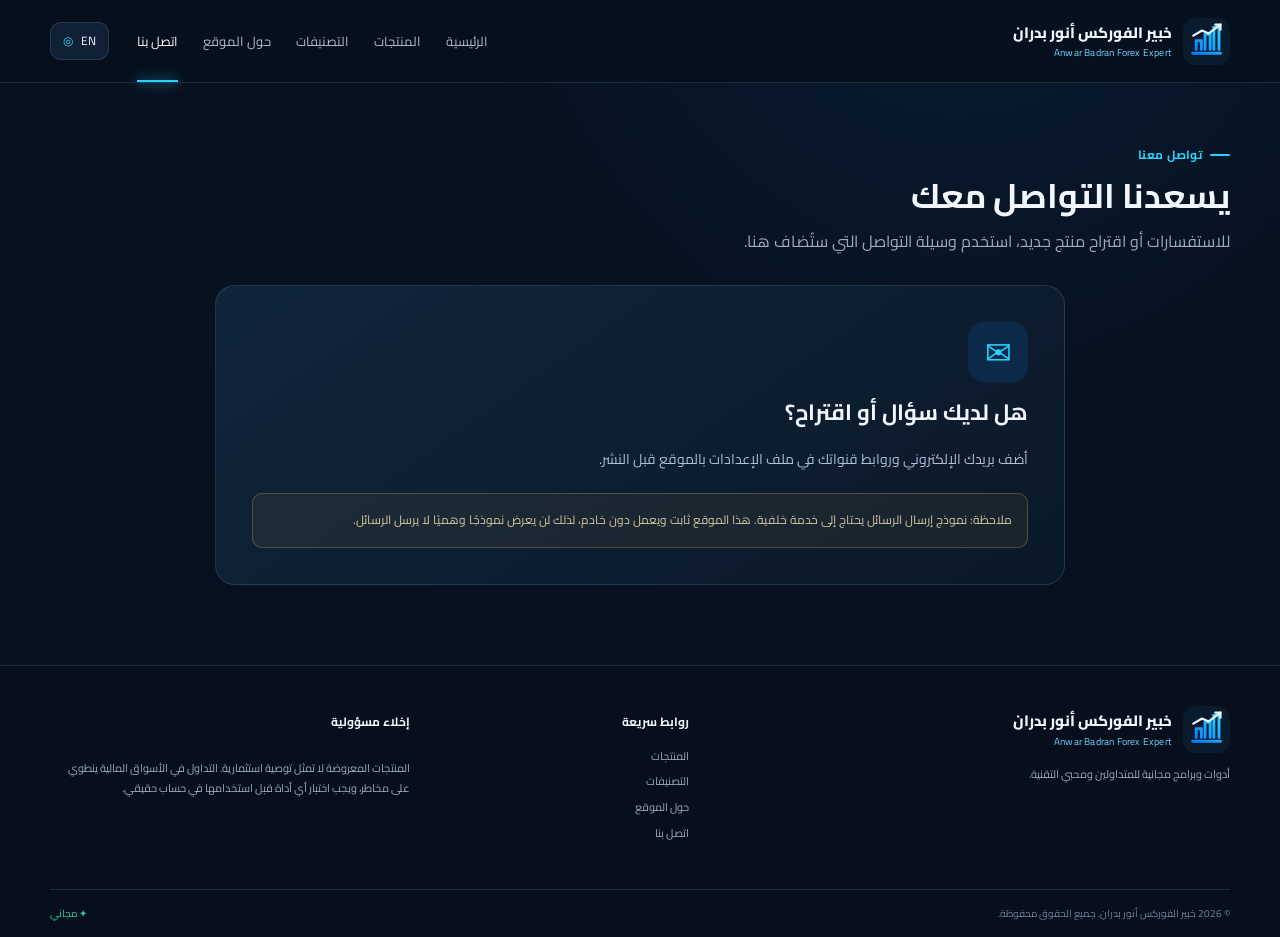
==== contact.html @ 6e9fde7c "Add files via upload" ====
<!doctype html>
<html lang="ar" dir="rtl"><head><meta charset="utf-8"><meta name="viewport" content="width=device-width,initial-scale=1"><title>اتصل بنا | خبير الفوركس أنور بدران</title><link rel="icon" href="assets/images/logo.svg" type="image/svg+xml"><link rel="stylesheet" href="assets/css/style.css"><script defer src="assets/js/app.js"></script></head><body><div id="site-header"></div><main class="container page-main"><div class="page-heading"><span class="eyebrow" data-i18n="contactLabel">تواصل معنا</span><h1 data-i18n="contactTitle">يسعدنا التواصل معك</h1><p data-i18n="contactIntro">للاستفسارات أو اقتراح منتج جديد، استخدم وسيلة التواصل التي ستُضاف هنا.</p></div><section class="content-panel contact-panel"><div class="contact-icon">✉</div><h2 data-i18n="contactHeading">هل لديك سؤال أو اقتراح؟</h2><p data-i18n="contactBody">أضف بريدك الإلكتروني وروابط قنواتك في ملف الإعدادات بالموقع قبل النشر.</p><div class="notice" data-i18n="contactSetup">ملاحظة: نموذج إرسال الرسائل يحتاج إلى خدمة خلفية. هذا الموقع ثابت ويعمل دون خادم، لذلك لن يعرض نموذجًا وهميًا لا يرسل الرسائل.</div></section></main><div id="site-footer"></div></body></html>
---- assets/css/style.css ----
@import url('https://fonts.googleapis.com/css2?family=Cairo:wght@400;500;600;700;800&family=Inter:wght@400;500;600;700;800&display=swap');
:root{--bg:#07111f;--bg-soft:#0a1727;--panel:#0e1e30;--panel2:#12263a;--border:rgba(145,184,220,.16);--text:#f2f7ff;--muted:#9aacc0;--blue:#1686ff;--cyan:#25d5ff;--green:#26d6a0;--radius:18px;--shadow:0 18px 50px rgba(0,0,0,.2)}
*{box-sizing:border-box}html{scroll-behavior:smooth}body{margin:0;background:radial-gradient(ellipse at 75% -15%,rgba(13,95,167,.16),transparent 38%),var(--bg);color:var(--text);font-family:"Cairo",sans-serif;line-height:1.7;min-height:100vh}body.is-english{font-family:"Inter","Cairo",sans-serif}a{color:inherit;text-decoration:none}button,input,select{font:inherit}.container{width:min(1180px,calc(100% - 40px));margin-inline:auto}.site-header{position:sticky;top:0;z-index:30;background:rgba(6,16,29,.88);backdrop-filter:blur(18px);border-bottom:1px solid var(--border)}.nav-wrap{min-height:82px;display:flex;align-items:center;gap:28px}.brand{display:flex;align-items:center;gap:11px;min-width:max-content}.brand img{width:47px;height:47px}.brand span{display:flex;flex-direction:column;line-height:1.35}.brand strong{font-size:15px;font-weight:800}.brand small{color:#6dcfff;font-size:10px;letter-spacing:.2px;margin-top:3px}.main-nav{display:flex;align-items:center;gap:25px;margin-inline-start:auto}.main-nav a{color:#aebdd0;font-size:13px;position:relative;transition:.2s}.main-nav a:hover,.main-nav a.active{color:#fff}.main-nav a.active:after{content:"";position:absolute;bottom:-30px;inset-inline:0;height:2px;background:var(--cyan);box-shadow:0 0 12px var(--cyan)}.nav-tools{display:flex;gap:9px}.language-toggle,.mobile-menu{border:1px solid var(--border);background:#102136;color:var(--text);border-radius:11px;padding:8px 12px;cursor:pointer;font-size:12px}.language-toggle span{color:var(--cyan);margin-inline-start:5px}.mobile-menu{display:none}.hero{display:grid;grid-template-columns:1fr .95fr;gap:48px;align-items:center;padding-block:65px 50px;min-height:500px}.hero-copy{padding-block:18px}.eyebrow{display:inline-flex;align-items:center;gap:8px;color:var(--cyan);font-size:12px;font-weight:700;letter-spacing:.3px}.eyebrow:before{content:"";width:20px;height:2px;background:var(--cyan);border-radius:5px}.hero h1{font-size:clamp(34px,4.2vw,54px);line-height:1.32;letter-spacing:-1.2px;margin:18px 0 17px;font-weight:800}.hero-copy>p{color:#a6b7ca;font-size:16px;max-width:540px;line-height:2}.hero-actions{display:flex;gap:12px;flex-wrap:wrap;margin-top:28px}.button{display:inline-flex;align-items:center;justify-content:center;gap:10px;border:1px solid transparent;border-radius:10px;padding:12px 19px;font-weight:700;font-size:13px;cursor:pointer;transition:transform .2s,box-shadow .2s,background .2s;white-space:nowrap}.button:hover{transform:translateY(-2px)}.button.primary{color:white;background:linear-gradient(135deg,#1686ff,#0868df);box-shadow:0 8px 24px rgba(22,134,255,.18)}.button.primary:hover{box-shadow:0 10px 30px rgba(22,134,255,.35)}.button.secondary{background:rgba(15,34,54,.8);border-color:var(--border);color:#d9e9fa}.button.small{padding:8px 12px;font-size:11px;border-radius:8px}.button:disabled{opacity:.6;cursor:not-allowed;transform:none}.hero-stats{display:flex;gap:35px;margin-top:37px;flex-wrap:wrap}.hero-stats div{display:flex;flex-direction:column}.hero-stats strong{font-size:17px;color:#f2f8ff}.hero-stats span{font-size:11px;color:var(--muted)}.hero-visual{position:relative;min-height:355px;border:1px solid rgba(62,161,238,.26);border-radius:24px;overflow:visible;background:linear-gradient(145deg,#0b1b2c,#0c2035 60%,#071421);box-shadow:0 25px 70px rgba(0,0,0,.3)}.hero-visual:before{content:"";position:absolute;inset:0;border-radius:24px;background:radial-gradient(ellipse at 60% 45%,rgba(13,123,218,.14),transparent 60%);pointer-events:none}.visual-top,.visual-footer{display:flex;align-items:center;gap:13px;padding:18px 20px;color:#9cb1c7;font-size:11px}.visual-top{border-bottom:1px solid var(--border)}.live-dot{width:7px;height:7px;background:var(--green);border-radius:50%;box-shadow:0 0 12px var(--green)}.visual-pill{padding:3px 8px;border-radius:6px;background:#18334c;color:#c9e2fa}.chart-grid{height:235px;position:relative;margin:0 20px;background-image:linear-gradient(rgba(127,172,209,.08) 1px,transparent 1px),linear-gradient(90deg,rgba(127,172,209,.08) 1px,transparent 1px);background-size:42px 42px;overflow:hidden}.chart-line{position:absolute;height:1px;width:115%;left:-4%;transform:rotate(-14deg);opacity:.65}.line-one{top:57%;background:var(--blue)}.line-two{top:36%;background:var(--green);transform:rotate(-25deg)}.candles{position:absolute;inset:12px 8px}.candles i{position:absolute;bottom:var(--b);height:var(--h);width:9px;border-radius:2px;background:var(--green);box-shadow:0 0 8px rgba(38,214,160,.12)}.candles i:before{content:"";position:absolute;left:4px;top:-9px;bottom:-9px;width:1px;background:inherit}.candles i:nth-child(1){left:7%}.candles i:nth-child(2){left:15%}.candles i:nth-child(3){left:23%}.candles i:nth-child(4){left:31%}.candles i:nth-child(5){left:39%}.candles i:nth-child(6){left:47%}.candles i:nth-child(7){left:55%}.candles i:nth-child(8){left:63%}.candles i:nth-child(9){left:71%}.candles i:nth-child(10){left:79%}.candles i:nth-child(11){left:87%}.candles i:nth-child(12){left:95%}.candles .down{background:#ff647c}.chart-label{position:absolute;font-size:10px;font-weight:800;padding:4px 7px;border-radius:5px}.label-buy{top:25%;left:36%;background:var(--green);color:#052318}.label-price{top:46%;right:4%;color:#eaf7ff;background:#123d5d}.visual-footer{justify-content:space-around;border-top:1px solid var(--border);padding:13px}.blue{color:var(--blue)}.green{color:var(--green)}.purple{color:#a58bff}.floating-card{position:absolute;bottom:-24px;inset-inline-start:-18px;display:flex;align-items:center;gap:12px;padding:13px 17px;background:#10253a;border:1px solid rgba(71,163,230,.28);border-radius:13px;box-shadow:var(--shadow)}.float-icon{display:grid;place-items:center;width:38px;height:38px;background:rgba(22,134,255,.16);color:var(--cyan);border-radius:10px;font-size:22px}.floating-card div{display:flex;flex-direction:column}.floating-card strong{font-size:12px}.floating-card small{font-size:10px;color:var(--muted)}.benefits{display:grid;grid-template-columns:repeat(4,1fr);gap:14px;padding-block:22px;border-block:1px solid var(--border)}.benefit{display:flex;align-items:center;gap:13px;padding:7px 10px}.benefit-icon{width:42px;height:42px;display:grid;place-items:center;flex-shrink:0;border-radius:12px;background:rgba(22,134,255,.1);border:1px solid rgba(22,134,255,.15);color:var(--cyan);font-size:23px}.benefit strong{font-size:12px}.benefit p{margin:2px 0 0;font-size:10px;color:var(--muted)}.section{padding-block:58px 8px}.section-heading{display:flex;align-items:end;justify-content:space-between;gap:20px;margin-bottom:23px}.section-heading h2,.page-heading h1{margin:7px 0 0;font-size:29px;line-height:1.4}.text-link{color:var(--cyan);font-size:12px;font-weight:700}.product-grid{display:grid;grid-template-columns:repeat(4,minmax(0,1fr));gap:17px}.product-card{background:linear-gradient(145deg,rgba(17,37,58,.96),rgba(11,26,42,.96));border:1px solid var(--border);border-radius:15px;overflow:hidden;transition:transform .2s,border-color .2s,box-shadow .2s;min-width:0}.product-card:hover{transform:translateY(-4px);border-color:rgba(37,213,255,.35);box-shadow:0 16px 35px rgba(0,0,0,.2)}.product-art{display:block;position:relative;overflow:hidden;background:#0b1929;aspect-ratio:1.72}.product-art img{width:100%;height:100%;object-fit:cover;display:block;transition:transform .4s}.product-card:hover .product-art img{transform:scale(1.04)}.product-badge{position:absolute;top:10px;inset-inline-start:10px;background:#087df2;color:#fff;padding:3px 8px;border-radius:6px;font-size:10px;font-weight:700}.badge-new{background:#0c9d79}.product-card-body{padding:13px}.product-meta{display:flex;align-items:center;justify-content:space-between;gap:8px;font-size:10px;color:var(--muted)}.free-tag{font-size:10px;color:#53e2b1;background:rgba(38,214,160,.1);border:1px solid rgba(38,214,160,.16);border-radius:6px;padding:3px 7px;white-space:nowrap}.product-card h3{font-size:15px;margin:9px 0 4px;line-height:1.4}.product-card h3 a:hover{color:var(--cyan)}.product-card-body>p{color:var(--muted);font-size:11px;line-height:1.8;margin:0;min-height:40px;display:-webkit-box;-webkit-line-clamp:2;-webkit-box-orient:vertical;overflow:hidden}.product-card-bottom{display:flex;align-items:center;justify-content:space-between;margin-top:13px;padding-top:10px;border-top:1px solid var(--border)}.platform-tag,.version-tag{font-size:10px;color:#c0d1e4;background:rgba(126,161,193,.1);border-radius:6px;padding:4px 7px}.card-actions{display:flex;gap:7px;margin-top:11px}.card-actions .button{flex:1}.category-grid{display:grid;grid-template-columns:repeat(4,minmax(0,1fr));gap:14px}.category-card{display:flex;align-items:center;gap:13px;padding:17px;background:linear-gradient(145deg,#11263a,#0c1b2c);border:1px solid var(--border);border-radius:14px;transition:.2s}.category-card:hover{border-color:rgba(37,213,255,.4);transform:translateY(-3px)}.category-icon{display:grid;place-items:center;flex-shrink:0;width:46px;height:46px;border-radius:12px;background:rgba(22,134,255,.12);color:var(--cyan);font-size:24px}.category-card-text{display:flex;flex-direction:column;min-width:0}.category-card-text strong{font-size:12px}.category-card-text small{font-size:10px;color:var(--muted);margin-top:3px}.category-arrow{margin-inline-start:auto;color:var(--cyan);font-size:17px}.cta{display:flex;align-items:center;gap:20px;margin-top:64px;margin-bottom:64px;padding:27px 30px;background:linear-gradient(100deg,rgba(10,74,126,.45),rgba(15,33,52,.9));border:1px solid rgba(37,213,255,.2);border-radius:19px}.cta-mark{display:grid;place-items:center;flex-shrink:0;width:54px;height:54px;background:rgba(22,134,255,.15);border-radius:15px;color:var(--cyan);font-size:30px}.cta div:nth-child(2){flex:1}.cta h2{margin:0;font-size:19px}.cta p{margin:5px 0 0;color:var(--muted);font-size:12px}.page-main{min-height:60vh;padding-block:54px 80px}.page-heading{margin-bottom:30px}.page-heading h1{font-size:34px}.page-heading p{color:var(--muted);margin:8px 0 0}.filters{display:flex;gap:12px;margin-bottom:15px}.search-box{display:flex;align-items:center;gap:10px;flex:1;background:#0d1d2f;border:1px solid var(--border);border-radius:11px;padding:0 14px;color:var(--cyan)}.search-box input{width:100%;border:0;outline:0;background:transparent;color:var(--text);padding:12px 0;font-size:13px}.filters select{min-width:150px;background:#0d1d2f;border:1px solid var(--border);border-radius:11px;color:var(--text);padding:10px 12px;outline:0;font-size:12px}.filters option{background:#0d1d2f}.result-count{color:var(--muted);font-size:11px;margin-bottom:15px}.empty-state{text-align:center;padding:60px 20px;color:var(--muted)}.empty-state>span{font-size:44px;color:var(--cyan)}.empty-state h3{color:var(--text)}.hidden{display:none!important}.breadcrumbs{display:flex;align-items:center;gap:10px;color:var(--muted);font-size:11px;margin-bottom:25px}.breadcrumbs a:hover{color:var(--cyan)}.product-detail{display:grid;grid-template-columns:.92fr 1.08fr;gap:40px;align-items:start}.detail-art{position:sticky;top:110px;background:#0d1d2f;border:1px solid var(--border);border-radius:18px;padding:12px}.detail-art img{display:block;width:100%;border-radius:12px}.detail-art-caption{display:flex;align-items:center;justify-content:space-between;padding:12px 4px 2px}.detail-copy h1{font-size:37px;line-height:1.3;margin:12px 0}.detail-tags{display:flex;align-items:center;gap:10px}.detail-description{color:#b2c2d4;line-height:2;font-size:14px}.spec-grid{display:grid;grid-template-columns:repeat(3,1fr);gap:10px;margin:23px 0 27px}.spec-grid div{display:flex;flex-direction:column;gap:5px;background:#0d1e30;border:1px solid var(--border);padding:12px;border-radius:10px;min-width:0}.spec-grid small{color:var(--muted);font-size:10px}.spec-grid strong{font-size:12px;overflow-wrap:anywhere}.detail-copy h2{font-size:16px;margin:24px 0 10px}.feature-list{list-style:none;padding:0;margin:0;display:grid;gap:9px}.feature-list li{display:flex;gap:9px;align-items:start;color:#c3d2e1;font-size:12px}.feature-list li span{color:var(--green);font-weight:800}.requirements-text{color:var(--muted);font-size:12px}.download-panel{display:flex;align-items:center;justify-content:space-between;gap:15px;margin-top:25px;padding:17px;background:linear-gradient(110deg,rgba(9,83,142,.28),rgba(14,32,51,.9));border:1px solid rgba(37,213,255,.2);border-radius:13px}.download-panel>div{display:flex;flex-direction:column;gap:5px;min-width:0}.download-panel strong{font-size:13px}.download-panel span{color:var(--muted);font-size:10px;overflow-wrap:anywhere}.download-large{min-width:155px}.small-text{font-size:10px;line-height:1.8}.muted{color:var(--muted)}.disclaimer-inline{font-size:10px;color:#7f93a8;line-height:1.9;margin-top:20px}.category-grid-large{grid-template-columns:repeat(3,minmax(0,1fr))}.content-panel{max-width:850px;margin:0 auto;padding:36px;background:linear-gradient(145deg,#10243a,#0a1929);border:1px solid var(--border);border-radius:20px}.about-panel h2,.contact-panel h2{font-size:22px;margin:12px 0}.content-panel p{color:#afc0d2;line-height:2;font-size:14px}.about-symbol,.contact-icon{display:grid;place-items:center;width:60px;height:60px;border-radius:16px;background:rgba(22,134,255,.13);color:var(--cyan);font-size:32px}.notice{margin-top:20px;padding:15px;border:1px solid rgba(255,200,87,.25);background:rgba(255,200,87,.06);border-radius:10px;color:#d5c79e;font-size:12px;line-height:1.9}.not-found{text-align:center;margin-top:20px}.error-code{font-size:65px;font-weight:800;color:var(--cyan);line-height:1}.site-footer{border-top:1px solid var(--border);background:#060f1b}.footer-main{display:grid;grid-template-columns:1.5fr .7fr 1.1fr;gap:50px;padding-block:40px}.footer-brand p,.footer-main>div:last-child p{color:var(--muted);font-size:11px;line-height:1.9;max-width:380px}.footer-main h3{font-size:12px;margin:6px 0 14px}.footer-main>div:not(:first-child){display:flex;flex-direction:column;align-items:start}.footer-main>div>a:not(.brand){color:var(--muted);font-size:11px;margin-bottom:7px}.footer-main a:hover{color:var(--cyan)}.footer-bottom{display:flex;align-items:center;justify-content:space-between;border-top:1px solid var(--border);padding-block:15px;color:#70869c;font-size:10px}.footer-free{color:var(--green)}body.is-english .brand small{letter-spacing:0}body.is-english .hero h1{letter-spacing:-1.5px}body.is-english .product-card-body>p{line-height:1.6}
@media(max-width:1000px){.nav-wrap{gap:16px}.main-nav{gap:14px}.main-nav a{font-size:11px}.brand strong{font-size:12px}.brand img{width:41px;height:41px}.hero{gap:25px}.product-grid{grid-template-columns:repeat(3,minmax(0,1fr))}.benefits{grid-template-columns:repeat(2,1fr)}.category-grid{grid-template-columns:repeat(2,minmax(0,1fr))}}
@media(max-width:760px){.container{width:min(100% - 28px,600px)}.nav-wrap{min-height:72px;flex-wrap:wrap;gap:10px}.brand{margin-inline-end:auto}.brand img{width:39px;height:39px}.brand strong{font-size:12px}.brand small{font-size:9px}.mobile-menu{display:block}.main-nav{display:none;order:5;flex-basis:100%;padding:8px 0 15px;flex-wrap:wrap;gap:0}.main-nav.open{display:flex}.main-nav a{padding:9px 10px;font-size:12px}.main-nav a.active:after{bottom:0}.nav-tools{gap:5px}.language-toggle{padding:8px 9px}.hero{grid-template-columns:1fr;padding-block:38px 36px;gap:30px}.hero h1{font-size:36px}.hero-copy>p{font-size:14px}.hero-visual{min-height:310px}.chart-grid{height:190px}.floating-card{inset-inline-start:10px;bottom:-17px}.hero-stats{gap:23px;margin-top:25px}.benefits{gap:8px;padding-block:15px}.benefit{padding:6px 2px;gap:9px}.benefit-icon{width:35px;height:35px;font-size:19px}.benefit strong{font-size:11px}.benefit p{font-size:9px}.section{padding-top:42px}.section-heading h2{font-size:23px}.product-grid{grid-template-columns:repeat(2,minmax(0,1fr));gap:11px}.product-card-body{padding:10px}.product-card h3{font-size:13px}.product-card-body>p{font-size:10px;min-height:36px}.card-actions{gap:5px}.card-actions .button{padding:7px 6px;font-size:10px}.category-grid{gap:10px}.category-card{padding:12px;gap:9px}.category-icon{width:38px;height:38px;font-size:20px}.category-card-text strong{font-size:10px}.category-card-text small{font-size:9px}.cta{margin-block:42px;padding:20px;gap:13px;flex-wrap:wrap}.cta-mark{width:43px;height:43px}.cta h2{font-size:16px}.cta p{font-size:11px}.cta>.button{width:100%}.page-main{padding-block:35px 55px}.page-heading h1{font-size:29px}.filters{flex-wrap:wrap}.search-box{flex-basis:100%}.filters select{flex:1;min-width:0}.product-detail{grid-template-columns:1fr;gap:25px}.detail-art{position:static}.detail-copy h1{font-size:30px}.spec-grid{gap:7px}.spec-grid div{padding:9px}.download-panel{align-items:stretch;flex-direction:column}.download-large{width:100%}.category-grid-large{grid-template-columns:1fr 1fr}.content-panel{padding:24px}.footer-main{grid-template-columns:1fr 1fr;gap:25px;padding-block:30px}.footer-brand{grid-column:1/-1}.footer-bottom{gap:10px;align-items:start;flex-direction:column}}
@media(max-width:390px){.product-grid{grid-template-columns:1fr}.product-art{aspect-ratio:1.9}.category-grid,.category-grid-large{grid-template-columns:1fr}.hero h1{font-size:31px}.hero-actions .button{flex:1}.footer-main{grid-template-columns:1fr}.footer-brand{grid-column:auto}}
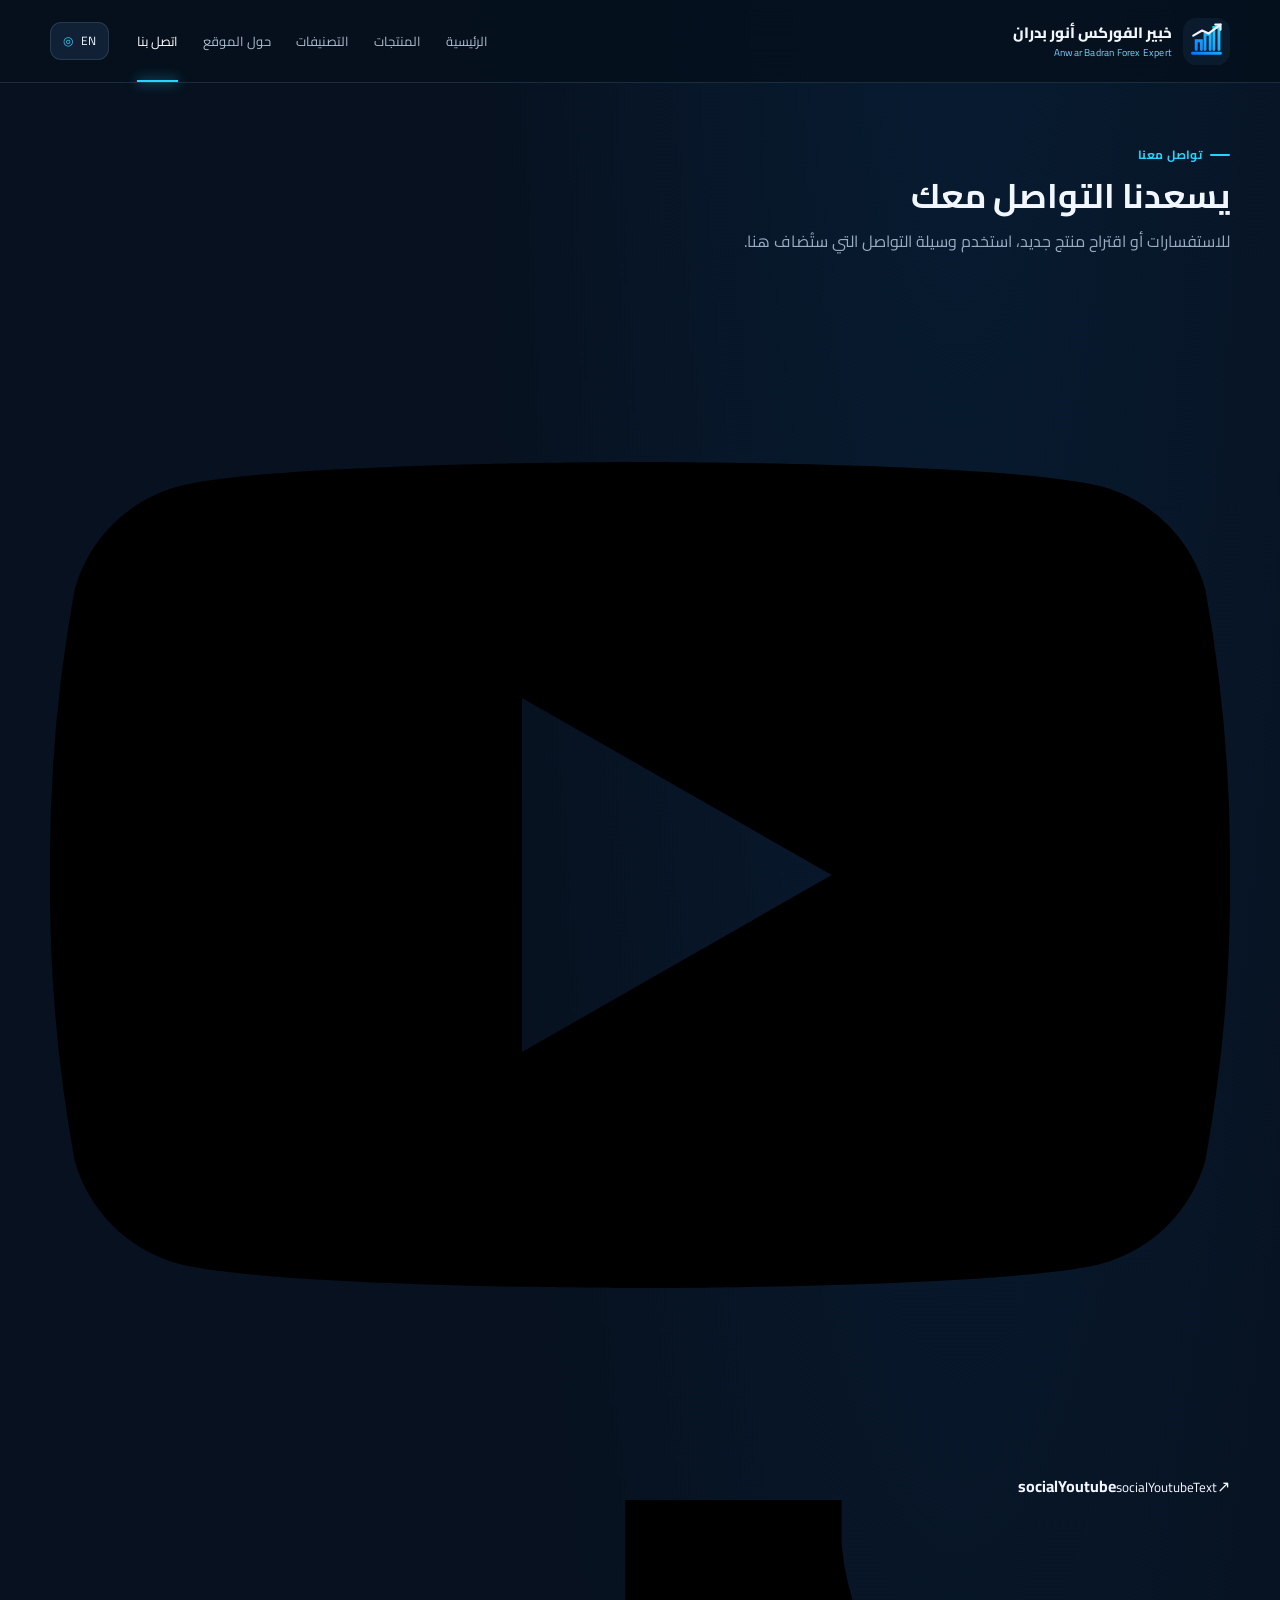
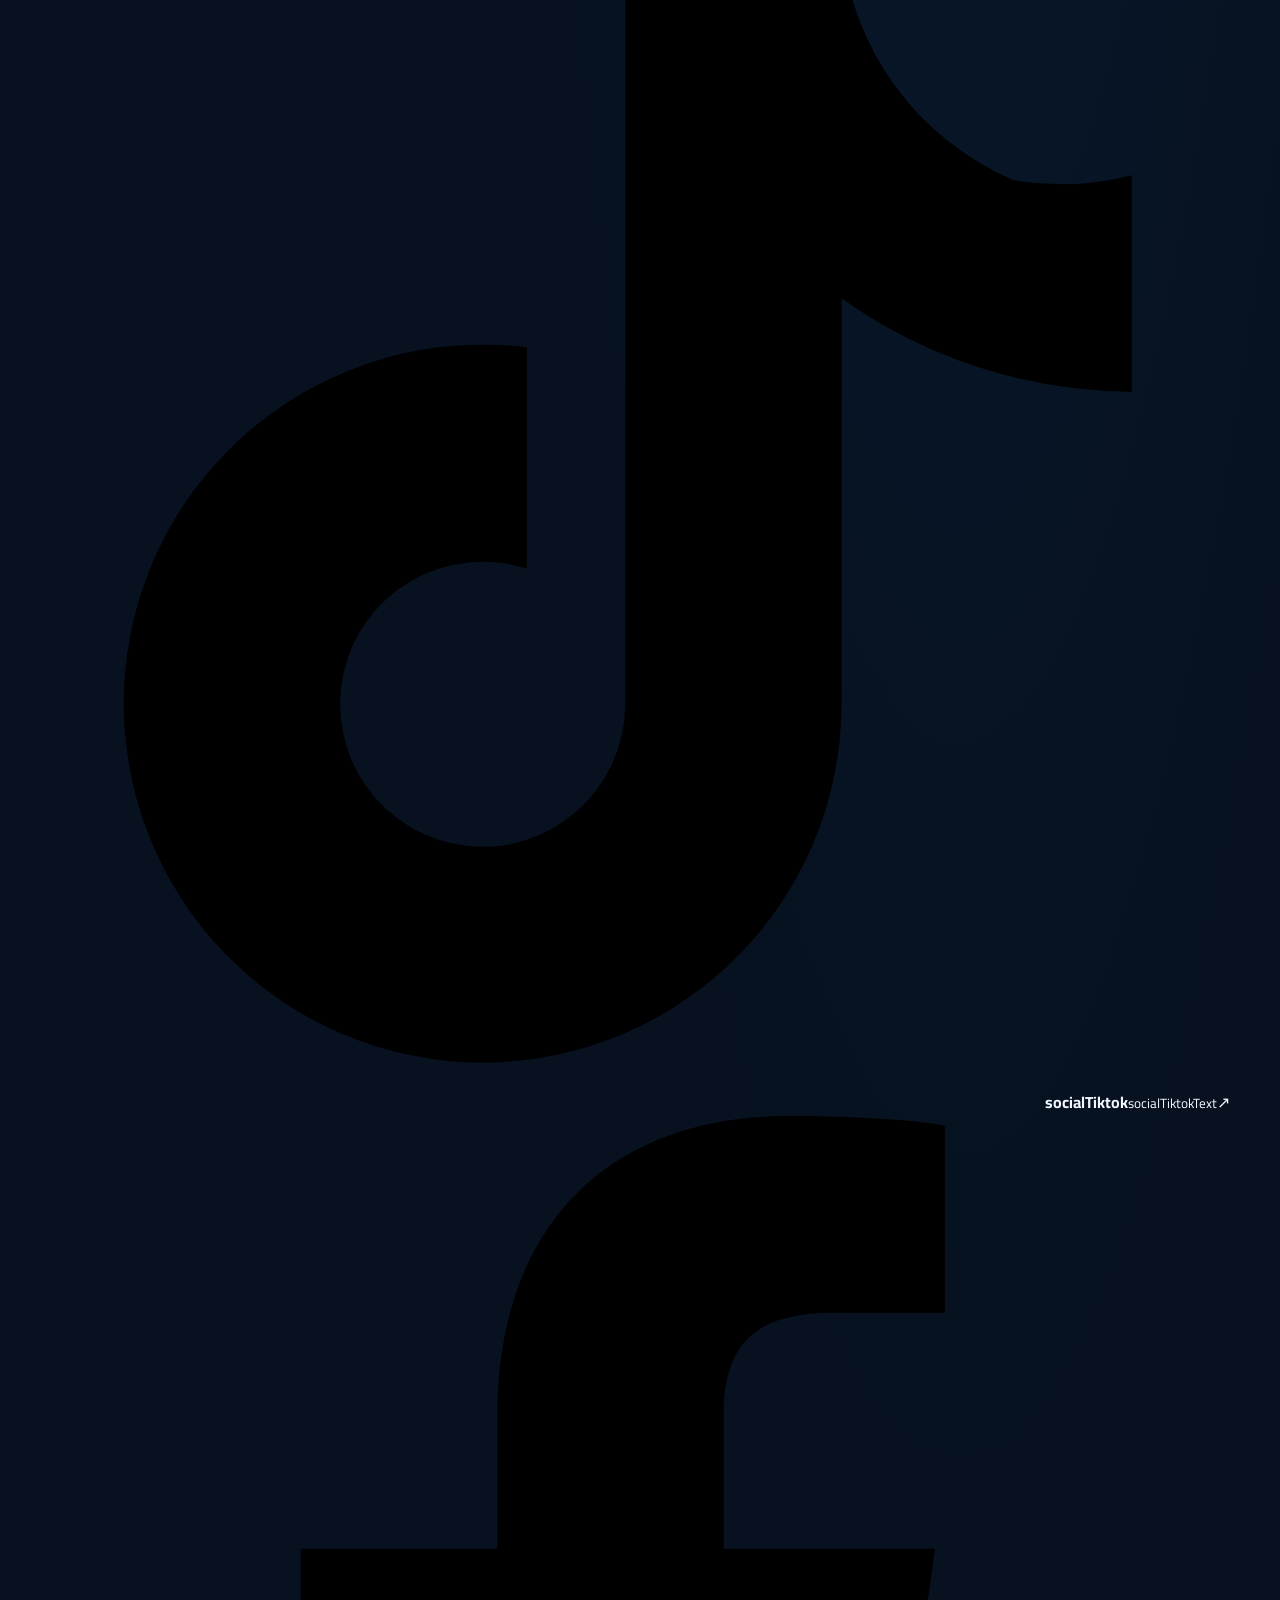
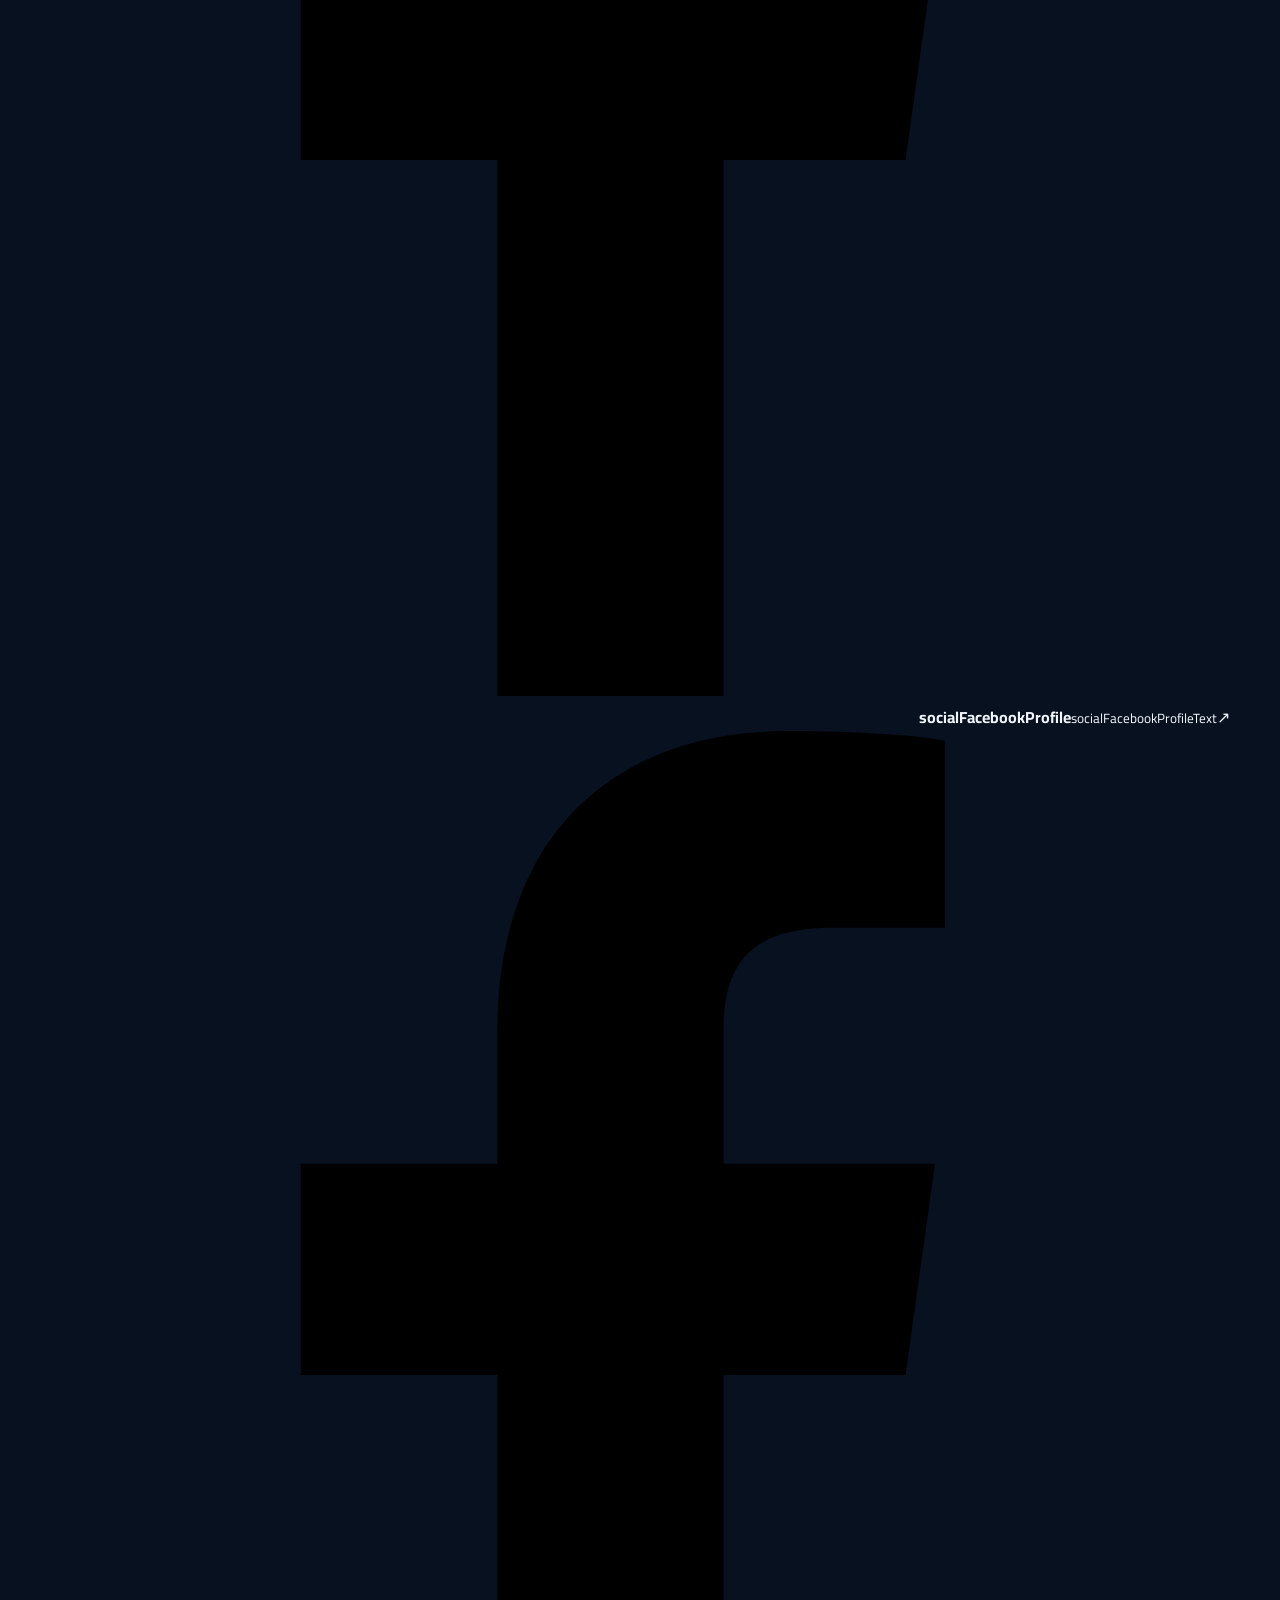
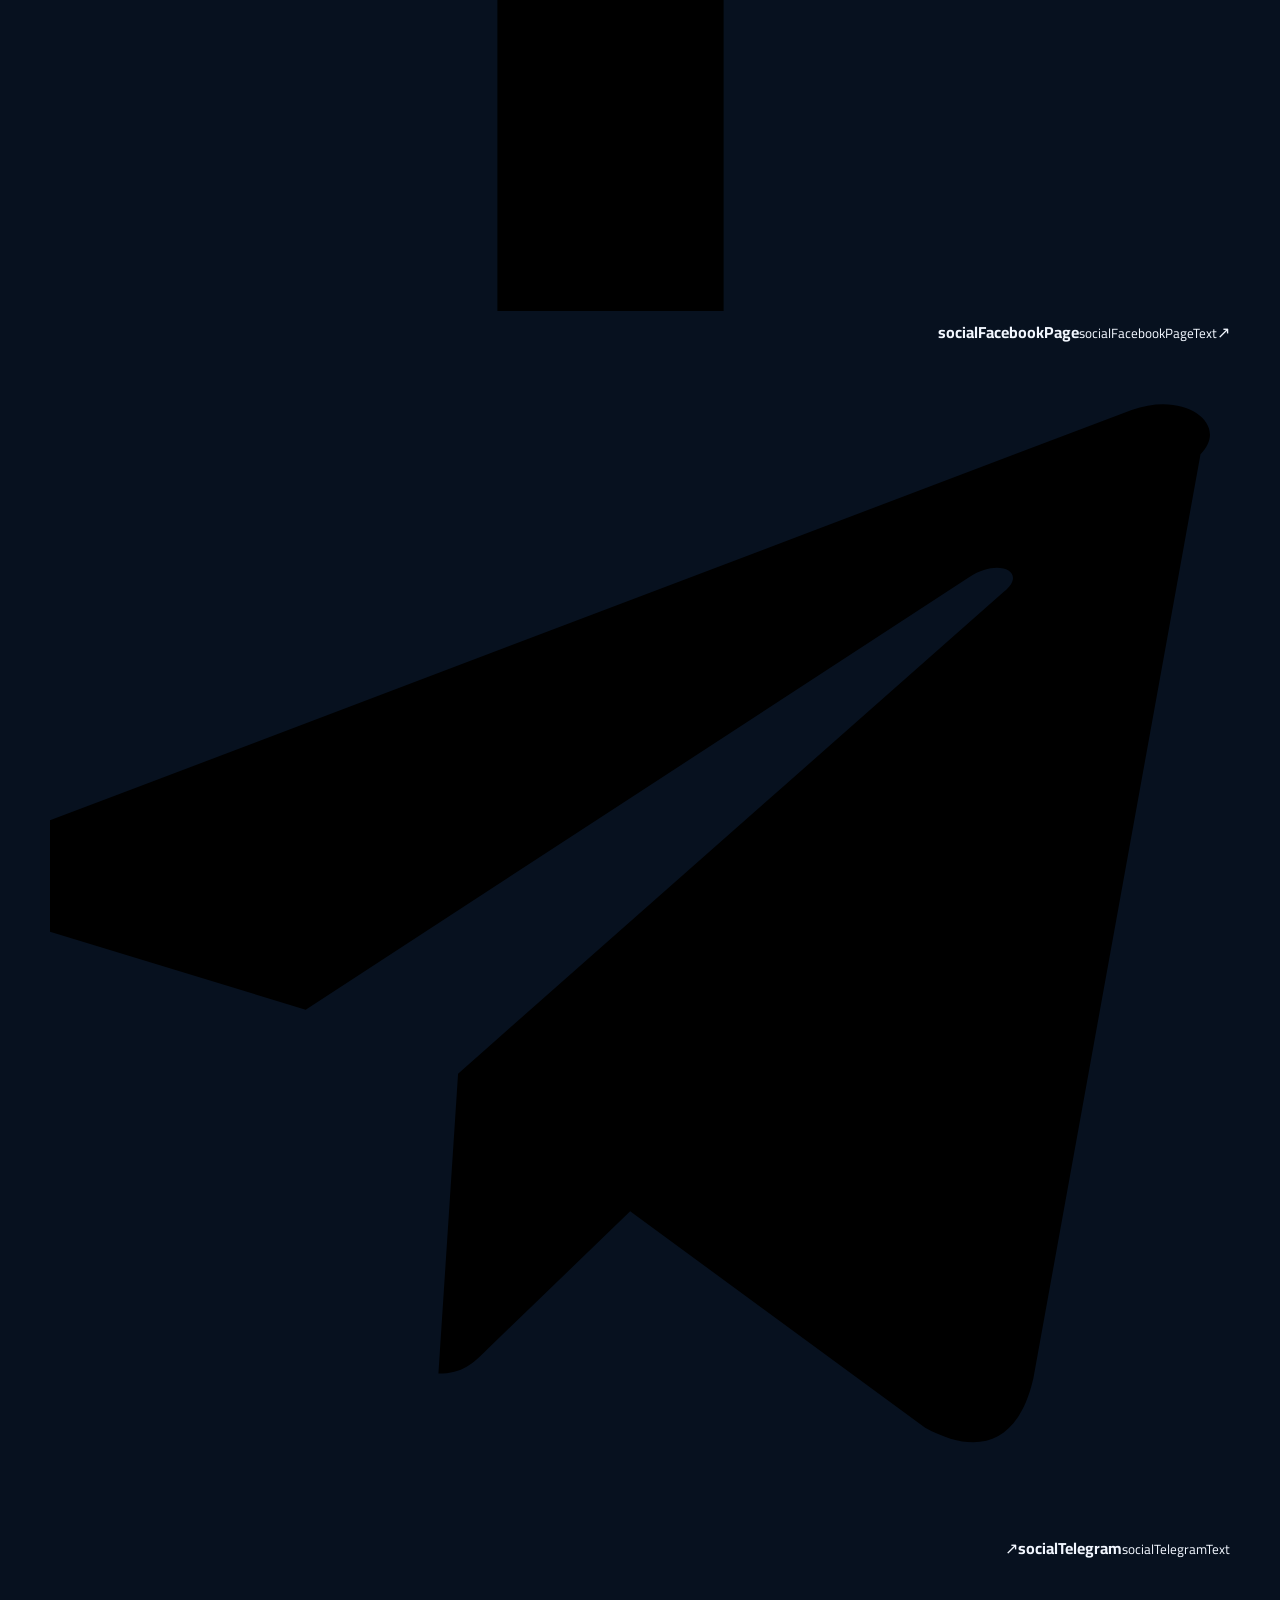
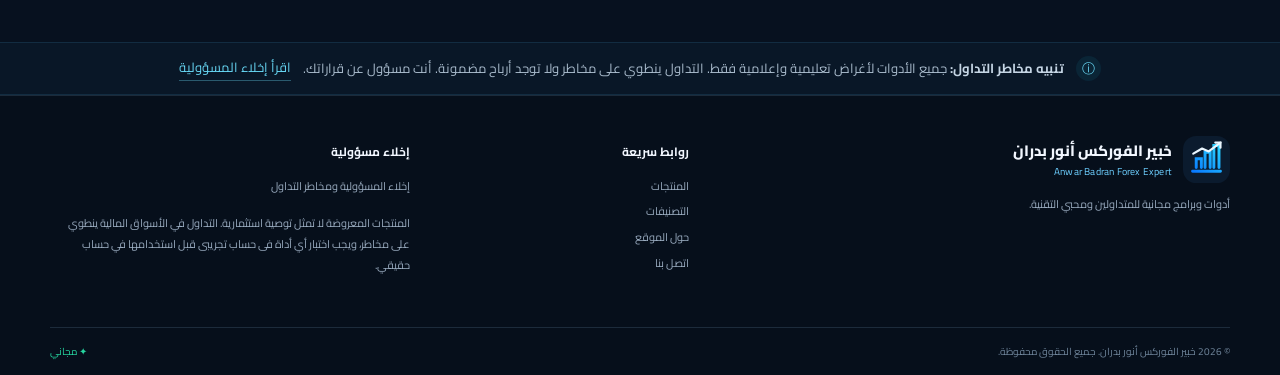
==== commit 76d1ef51: "Add files via upload" ====
--- a/contact.html
+++ b/contact.html
@@ -1,2 +1,10 @@
 <!doctype html>
-<html lang="ar" dir="rtl"><head><meta charset="utf-8"><meta name="viewport" content="width=device-width,initial-scale=1"><title>اتصل بنا | خبير الفوركس أنور بدران</title><link rel="icon" href="assets/images/logo.svg" type="image/svg+xml"><link rel="stylesheet" href="assets/css/style.css"><script defer src="assets/js/app.js"></script></head><body><div id="site-header"></div><main class="container page-main"><div class="page-heading"><span class="eyebrow" data-i18n="contactLabel">تواصل معنا</span><h1 data-i18n="contactTitle">يسعدنا التواصل معك</h1><p data-i18n="contactIntro">للاستفسارات أو اقتراح منتج جديد، استخدم وسيلة التواصل التي ستُضاف هنا.</p></div><section class="content-panel contact-panel"><div class="contact-icon">✉</div><h2 data-i18n="contactHeading">هل لديك سؤال أو اقتراح؟</h2><p data-i18n="contactBody">أضف بريدك الإلكتروني وروابط قنواتك في ملف الإعدادات بالموقع قبل النشر.</p><div class="notice" data-i18n="contactSetup">ملاحظة: نموذج إرسال الرسائل يحتاج إلى خدمة خلفية. هذا الموقع ثابت ويعمل دون خادم، لذلك لن يعرض نموذجًا وهميًا لا يرسل الرسائل.</div></section></main><div id="site-footer"></div></body></html>+<html lang="ar" dir="rtl"><head><meta charset="utf-8"><meta name="viewport" content="width=device-width,initial-scale=1"><title>اتصل بنا | خبير الفوركس أنور بدران</title><link rel="icon" href="assets/images/logo.svg" type="image/svg+xml"><link rel="stylesheet" href="assets/css/style.css"><script defer src="assets/js/app.js"></script></head><body>
+<div id="site-header"></div><main class="container page-main"><div class="page-heading"><span class="eyebrow" data-i18n="contactLabel">تواصل معنا</span><h1 data-i18n="contactTitle">يسعدنا التواصل معك</h1><p data-i18n="contactIntro">تابع أنور بدران على منصات التواصل الاجتماعي للاطلاع على أحدث المحتويات والتحديثات.</p></div>
+<section class="social-grid" aria-label="Social media links">
+<a class="social-card social-youtube" href="https://www.youtube.com/@forexFOOREXanwar" target="_blank" rel="noopener noreferrer"><span class="social-icon" aria-hidden="true"><svg viewBox="0 0 24 24"><path d="M23.5 6.2a3 3 0 0 0-2.1-2.1C19.5 3.6 12 3.6 12 3.6s-7.5 0-9.4.5A3 3 0 0 0 .5 6.2 31 31 0 0 0 0 12a31 31 0 0 0 .5 5.8 3 3 0 0 0 2.1 2.1c1.9.5 9.4.5 9.4.5s7.5 0 9.4-.5a3 3 0 0 0 2.1-2.1A31 31 0 0 0 24 12a31 31 0 0 0-.5-5.8ZM9.6 15.6V8.4l6.3 3.6-6.3 3.6Z"/></svg></span><span class="social-copy"><strong data-i18n="socialYoutube">يوتيوب</strong><small data-i18n="socialYoutubeText">شاهد الفيديوهات والتحليلات</small></span><span class="social-arrow" aria-hidden="true">↗</span></a>
+<a class="social-card social-tiktok" href="https://www.tiktok.com/@fx.badran2025" target="_blank" rel="noopener noreferrer"><span class="social-icon" aria-hidden="true"><svg viewBox="0 0 24 24"><path d="M19.6 5.7a5.8 5.8 0 0 1-3.5-4.8V0h-4.4v16.4a2.9 2.9 0 1 1-2-2.8V9.1a7.3 7.3 0 1 0 6.4 7.3V8.1a10.2 10.2 0 0 0 5.9 1.9V5.6a5.8 5.8 0 0 1-2.4.1Z"/></svg></span><span class="social-copy"><strong data-i18n="socialTiktok">تيك توك</strong><small data-i18n="socialTiktokText">تابع المقاطع القصيرة</small></span><span class="social-arrow" aria-hidden="true">↗</span></a>
+<a class="social-card social-facebook" href="https://www.facebook.com/anwar.badraan" target="_blank" rel="noopener noreferrer"><span class="social-icon" aria-hidden="true"><svg viewBox="0 0 24 24"><path d="M13.7 24V13.1h3.7l.6-4.3h-4.3V6.1c0-1.2.4-2.1 2.2-2.1h2.3V.2C17.8.1 16.4 0 15 0c-3.5 0-5.9 2.1-5.9 6.1v2.7h-4v4.3h4V24h4.6Z"/></svg></span><span class="social-copy"><strong data-i18n="socialFacebookProfile">فيسبوك</strong><small data-i18n="socialFacebookProfileText">الملف الشخصي لأنور بدران</small></span><span class="social-arrow" aria-hidden="true">↗</span></a>
+<a class="social-card social-facebook" href="https://www.facebook.com/Forexyy/?ref=pages_you_manage" target="_blank" rel="noopener noreferrer"><span class="social-icon" aria-hidden="true"><svg viewBox="0 0 24 24"><path d="M13.7 24V13.1h3.7l.6-4.3h-4.3V6.1c0-1.2.4-2.1 2.2-2.1h2.3V.2C17.8.1 16.4 0 15 0c-3.5 0-5.9 2.1-5.9 6.1v2.7h-4v4.3h4V24h4.6Z"/></svg></span><span class="social-copy"><strong data-i18n="socialFacebookPage">Forexyy — فيسبوك</strong><small data-i18n="socialFacebookPageText">صفحة Forexyy على فيسبوك</small></span><span class="social-arrow" aria-hidden="true">↗</span></a>
+<a class="social-card social-telegram" href="https://t.me/anwarbadran2025" target="_blank" rel="noopener noreferrer"><span class="social-icon" aria-hidden="true"><svg viewBox="0 0 24 24"><path d="M22.4 2.2 19 21c-.3 1.3-1.1 1.6-2.2 1l-6-4.4-2.9 2.8c-.3.3-.5.5-1 .5l.4-6.1L18.4 5c.5-.4-.1-.7-.7-.3L4.2 13.5l-5.9-1.8c-1.3-.4-1.3-1.3.3-1.9L21 1.3c1.1-.4 2 .3 1.4.9Z" transform="translate(1 0)"/></svg></span><span class="social-copy"><strong data-i18n="socialTelegram">تيليجرام</strong><small data-i18n="socialTelegramText">تابع القناة على تيليجرام</small></span><span class="social-arrow" aria-hidden="true">↗</span></a>
+</section></main><div id="site-footer"></div></body></html>
--- a/assets/css/style.css
+++ b/assets/css/style.css
@@ -4,3 +4,46 @@
 @media(max-width:1000px){.nav-wrap{gap:16px}.main-nav{gap:14px}.main-nav a{font-size:11px}.brand strong{font-size:12px}.brand img{width:41px;height:41px}.hero{gap:25px}.product-grid{grid-template-columns:repeat(3,minmax(0,1fr))}.benefits{grid-template-columns:repeat(2,1fr)}.category-grid{grid-template-columns:repeat(2,minmax(0,1fr))}}
 @media(max-width:760px){.container{width:min(100% - 28px,600px)}.nav-wrap{min-height:72px;flex-wrap:wrap;gap:10px}.brand{margin-inline-end:auto}.brand img{width:39px;height:39px}.brand strong{font-size:12px}.brand small{font-size:9px}.mobile-menu{display:block}.main-nav{display:none;order:5;flex-basis:100%;padding:8px 0 15px;flex-wrap:wrap;gap:0}.main-nav.open{display:flex}.main-nav a{padding:9px 10px;font-size:12px}.main-nav a.active:after{bottom:0}.nav-tools{gap:5px}.language-toggle{padding:8px 9px}.hero{grid-template-columns:1fr;padding-block:38px 36px;gap:30px}.hero h1{font-size:36px}.hero-copy>p{font-size:14px}.hero-visual{min-height:310px}.chart-grid{height:190px}.floating-card{inset-inline-start:10px;bottom:-17px}.hero-stats{gap:23px;margin-top:25px}.benefits{gap:8px;padding-block:15px}.benefit{padding:6px 2px;gap:9px}.benefit-icon{width:35px;height:35px;font-size:19px}.benefit strong{font-size:11px}.benefit p{font-size:9px}.section{padding-top:42px}.section-heading h2{font-size:23px}.product-grid{grid-template-columns:repeat(2,minmax(0,1fr));gap:11px}.product-card-body{padding:10px}.product-card h3{font-size:13px}.product-card-body>p{font-size:10px;min-height:36px}.card-actions{gap:5px}.card-actions .button{padding:7px 6px;font-size:10px}.category-grid{gap:10px}.category-card{padding:12px;gap:9px}.category-icon{width:38px;height:38px;font-size:20px}.category-card-text strong{font-size:10px}.category-card-text small{font-size:9px}.cta{margin-block:42px;padding:20px;gap:13px;flex-wrap:wrap}.cta-mark{width:43px;height:43px}.cta h2{font-size:16px}.cta p{font-size:11px}.cta>.button{width:100%}.page-main{padding-block:35px 55px}.page-heading h1{font-size:29px}.filters{flex-wrap:wrap}.search-box{flex-basis:100%}.filters select{flex:1;min-width:0}.product-detail{grid-template-columns:1fr;gap:25px}.detail-art{position:static}.detail-copy h1{font-size:30px}.spec-grid{gap:7px}.spec-grid div{padding:9px}.download-panel{align-items:stretch;flex-direction:column}.download-large{width:100%}.category-grid-large{grid-template-columns:1fr 1fr}.content-panel{padding:24px}.footer-main{grid-template-columns:1fr 1fr;gap:25px;padding-block:30px}.footer-brand{grid-column:1/-1}.footer-bottom{gap:10px;align-items:start;flex-direction:column}}
 @media(max-width:390px){.product-grid{grid-template-columns:1fr}.product-art{aspect-ratio:1.9}.category-grid,.category-grid-large{grid-template-columns:1fr}.hero h1{font-size:31px}.hero-actions .button{flex:1}.footer-main{grid-template-columns:1fr}.footer-brand{grid-column:auto}}
+
+
+/* Site-wide compact trading risk notice: visible, calm, and non-intrusive. */
+.site-risk-notice {
+  border-top: 1px solid rgba(65, 155, 201, .16);
+  border-bottom: 1px solid rgba(65, 155, 201, .16);
+  background: rgba(9, 25, 42, .78);
+  color: #a9bbcc;
+  font-size: .82rem;
+}
+.site-risk-inner {
+  display: flex;
+  align-items: center;
+  justify-content: center;
+  gap: 12px;
+  padding-top: 13px;
+  padding-bottom: 13px;
+}
+.site-risk-inner p { margin: 0; line-height: 1.8; }
+.site-risk-inner strong { color: #c5d5e4; font-weight: 700; }
+.site-risk-inner .risk-icon {
+  flex: 0 0 25px;
+  display: inline-grid;
+  place-items: center;
+  width: 25px;
+  height: 25px;
+  border-radius: 50%;
+  background: rgba(24, 199, 245, .08);
+  color: #69d8f5;
+}
+.site-risk-inner a {
+  flex: 0 0 auto;
+  color: #67d7f4;
+  text-decoration: none;
+  border-bottom: 1px solid rgba(103, 215, 244, .35);
+  padding-bottom: 2px;
+}
+.site-risk-inner a:hover { color: #fff; }
+@media (max-width: 680px) {
+  .site-risk-inner { align-items: flex-start; flex-wrap: wrap; gap: 8px 10px; }
+  .site-risk-inner p { flex: 1 1 calc(100% - 40px); }
+  .site-risk-inner a { margin-inline-start: 35px; }
+}
